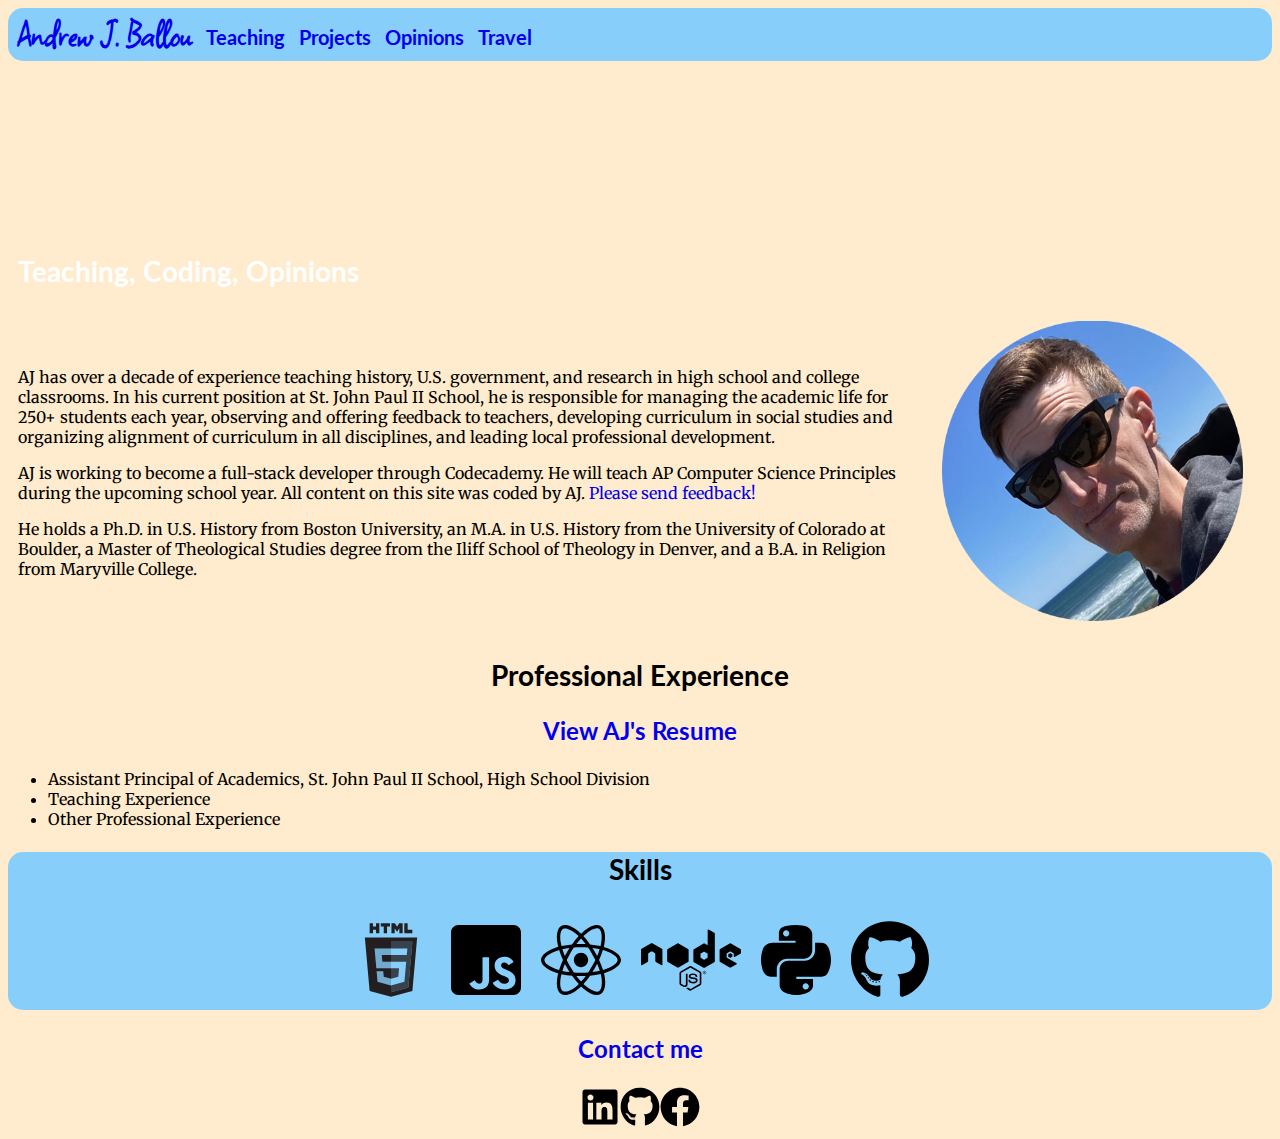
==== index.html @ 35b923fb "updated content and css" ====
<!DOCTYPE html>
<html lang="en">
<head>
    <meta charset="UTF-8">
    <meta http-equiv="X-UA-Compatible" content="IE=edge">
    <meta name="viewport" content="width=device-width, initial-scale=1.0">
    <title>Andrew J. Ballou</title>
    <link rel="preconnect" href="https://fonts.googleapis.com">
    <link rel="preconnect" href="https://fonts.gstatic.com" crossorigin>
    <link href="https://fonts.googleapis.com/css2?family=Lato:ital,wght@0,300;0,400;0,700;1,400;1,700&family=Merriweather:ital,wght@0,300;0,400;0,700;1,400&family=Roboto+Mono&family=Square+Peg&display=swap" rel="stylesheet">
    <link rel="stylesheet" href="css\style.css">
</head>

<body>
    <!--Navigation Links-->
    <header>
        <nav class="navigation-list">
            <a class="navigation-item" id="my-name" href="./index.html">Andrew J. Ballou</a>
            <a class="navigation-item" href="./teaching.html">Teaching</a>
            <a class="navigation-item" href="./projects.html">Projects</a>
            <a class="navigation-item" href="./blog.html">Opinions</a>
            <a class="navigation-item" href="./travel.html">Travel</a>
        </nav>
    </header>
    <!--Main webpage content-->
    <main>
        <!--focus image here-->
        <div class="top-section-image">
            <h2 class="top-section-text">Teaching, Coding, Opinions</h2>
        </div>
        <!--Description section here-->
        <div class="description-container">
            <div class="description-text-container">
                <p>AJ has over a decade of experience teaching history, U.S. government, and research in high school and college classrooms.
                    In his current position at St. John Paul II School, he is responsible for managing the academic life for 250+ students each year, observing and offering feedback to teachers,
                    developing curriculum in social studies and organizing alignment of curriculum in all disciplines, and leading local professional development.</p>
                <p>AJ is working to become a full-stack developer through Codecademy. He will teach AP Computer Science Principles during the upcoming
                    school year. All content on this site was coded by AJ. <a href="./contact.html">Please send feedback!</a></p>
                <p>He holds a Ph.D. in U.S. History from Boston University, an M.A. in U.S. History from the University of Colorado at Boulder, 
                    a Master of Theological Studies degree from the Iliff School of Theology in Denver, and a B.A. in Religion from Maryville College.</p>
            </div>
            <div class="description-image-container">
                <img src="images\beachside-photo-ajb.png" alt="Photo of AJ Ballou" id="AJB-portrait" />
            </div>
        </div>
        <!--Professional experience here-->
        <div class="professional-experience-container">
            <div class="professional-experience-text-container">
                <h2>Professional Experience</h2>
                <h3 id="resume-link">
                    <a href="AJBallou-Resume.pdf" id="resume-download" target="_blank">View AJ's Resume</a>
                </h3>
                <ul class="professional-experience list">
                    <li>Assistant Principal of Academics, St. John Paul II School, High School Division</li>
                    <li>Teaching Experience</li>
                    <li>Other Professional Experience</li>
                </ul>
            </div>
        </div>
        <div class="technology-skills-container">
            <div class="technology-skills-list">
                <h2>Skills</h2>
                <div class="skills-list-container">
                    <img class="skills-list-item" src="images\HTML5_1Color_Black.svg" />
                    <img class="skills-list-item" src="images\js-square-brands.svg" />
                    <img class="skills-list-item" src="images\react-brands.svg" />
                    <img class="skills-list-item" src="images\node-brands.svg" />
                    <img class="skills-list-item" src="images\python-brands.svg" />
                    <img class="skills-list-item" src="images\github-brands.svg" />
                </div>
            </div>
        </div>
    </main>
    <!--Social Media and Contact links-->
    <footer>
        <div class="contact-information">
        <div class="contact-information-text">
            <h3 class="contact-link">
                <a href="./contact.html">Contact me</a>
            </h3>
        </div>
        <div class="social-media-links">
            <a id="linkedin-contact" href="https://www.linkedin.com/in/andrew-ballou-3125b2a/" target="_blank">
                <img src="images\linkedin-brands.svg" alt="LinkedIn page for AJ Ballou" class="social-icon" />
            </a>
            <a id="github-contact" href="https://github.com/andrew-j-ballou" target="_blank">
                <img src="images\github-brands.svg" alt="GitHub page for AJ Ballou" class="social-icon" />
            </a>
            <a id="facebook-contact" href="https://www.facebook.com/andrew.ballou.925" target="_blank">
                <img src="images\facebook-brands.svg" alt="Facebook page for AJ Ballou" class="social-icon" />
            </a>
        </div>
        </div>
    </footer>
</body>
</html>
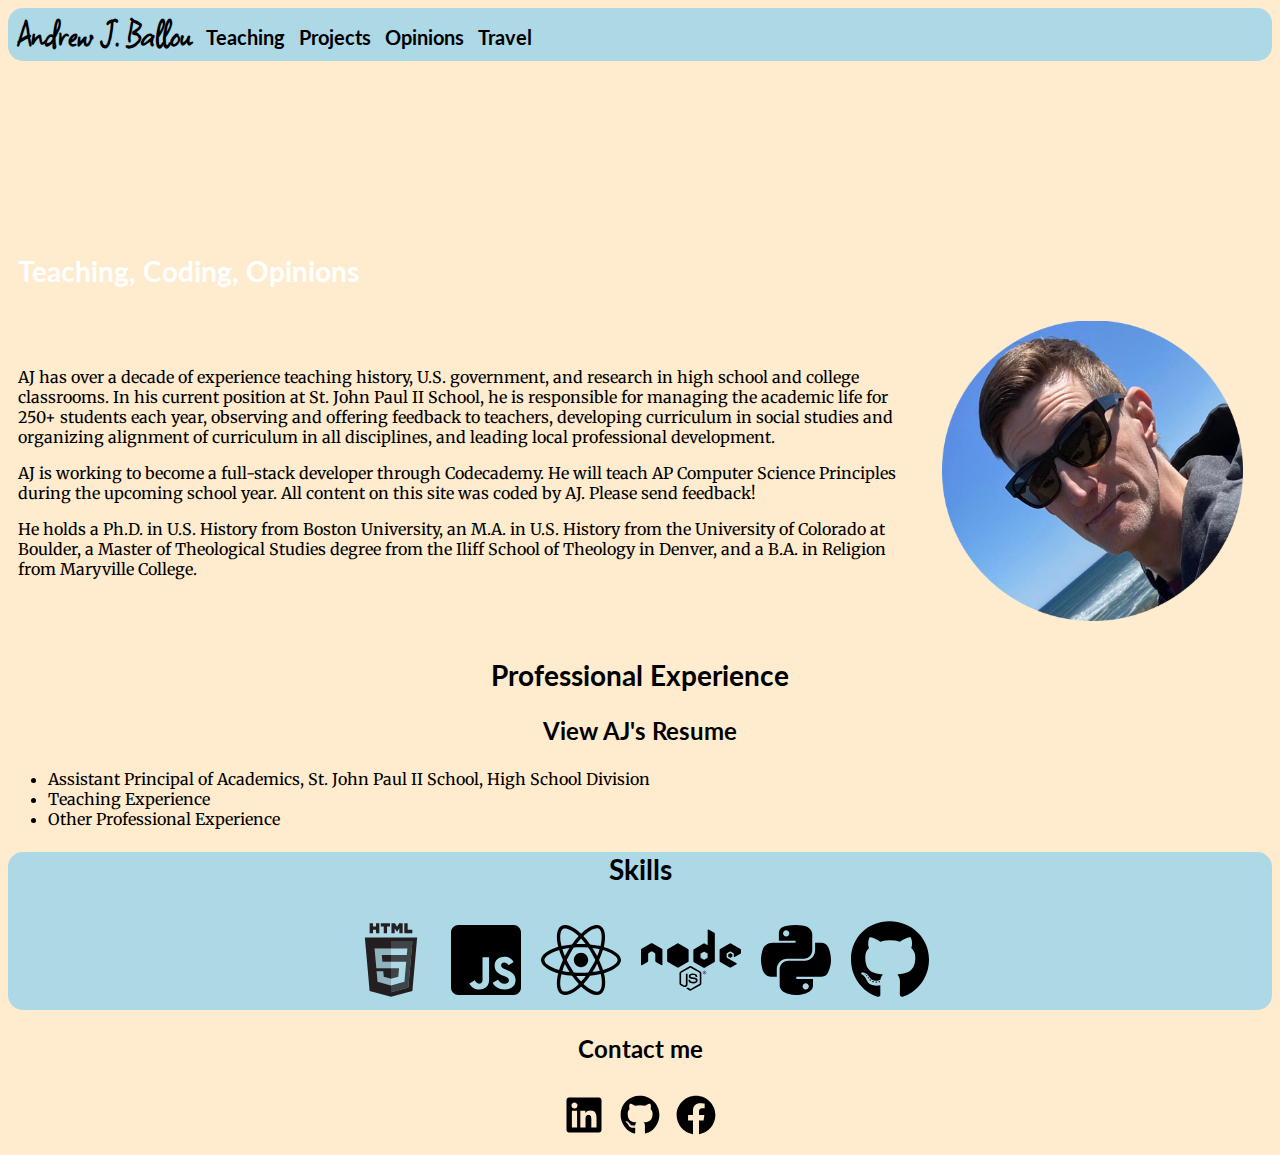
==== commit 289f7fb2: "updated styling" ====
--- a/index.html
+++ b/index.html
@@ -80,13 +80,13 @@
             </h3>
         </div>
         <div class="social-media-links">
-            <a id="linkedin-contact" href="https://www.linkedin.com/in/andrew-ballou-3125b2a/" target="_blank">
+            <a class="social-media-link" id="linkedin-contact" href="https://www.linkedin.com/in/andrew-ballou-3125b2a/" target="_blank">
                 <img src="images\linkedin-brands.svg" alt="LinkedIn page for AJ Ballou" class="social-icon" />
             </a>
-            <a id="github-contact" href="https://github.com/andrew-j-ballou" target="_blank">
+            <a class="social-media-link" id="github-contact" href="https://github.com/andrew-j-ballou" target="_blank">
                 <img src="images\github-brands.svg" alt="GitHub page for AJ Ballou" class="social-icon" />
             </a>
-            <a id="facebook-contact" href="https://www.facebook.com/andrew.ballou.925" target="_blank">
+            <a class="social-media-link" id="facebook-contact" href="https://www.facebook.com/andrew.ballou.925" target="_blank">
                 <img src="images\facebook-brands.svg" alt="Facebook page for AJ Ballou" class="social-icon" />
             </a>
         </div>
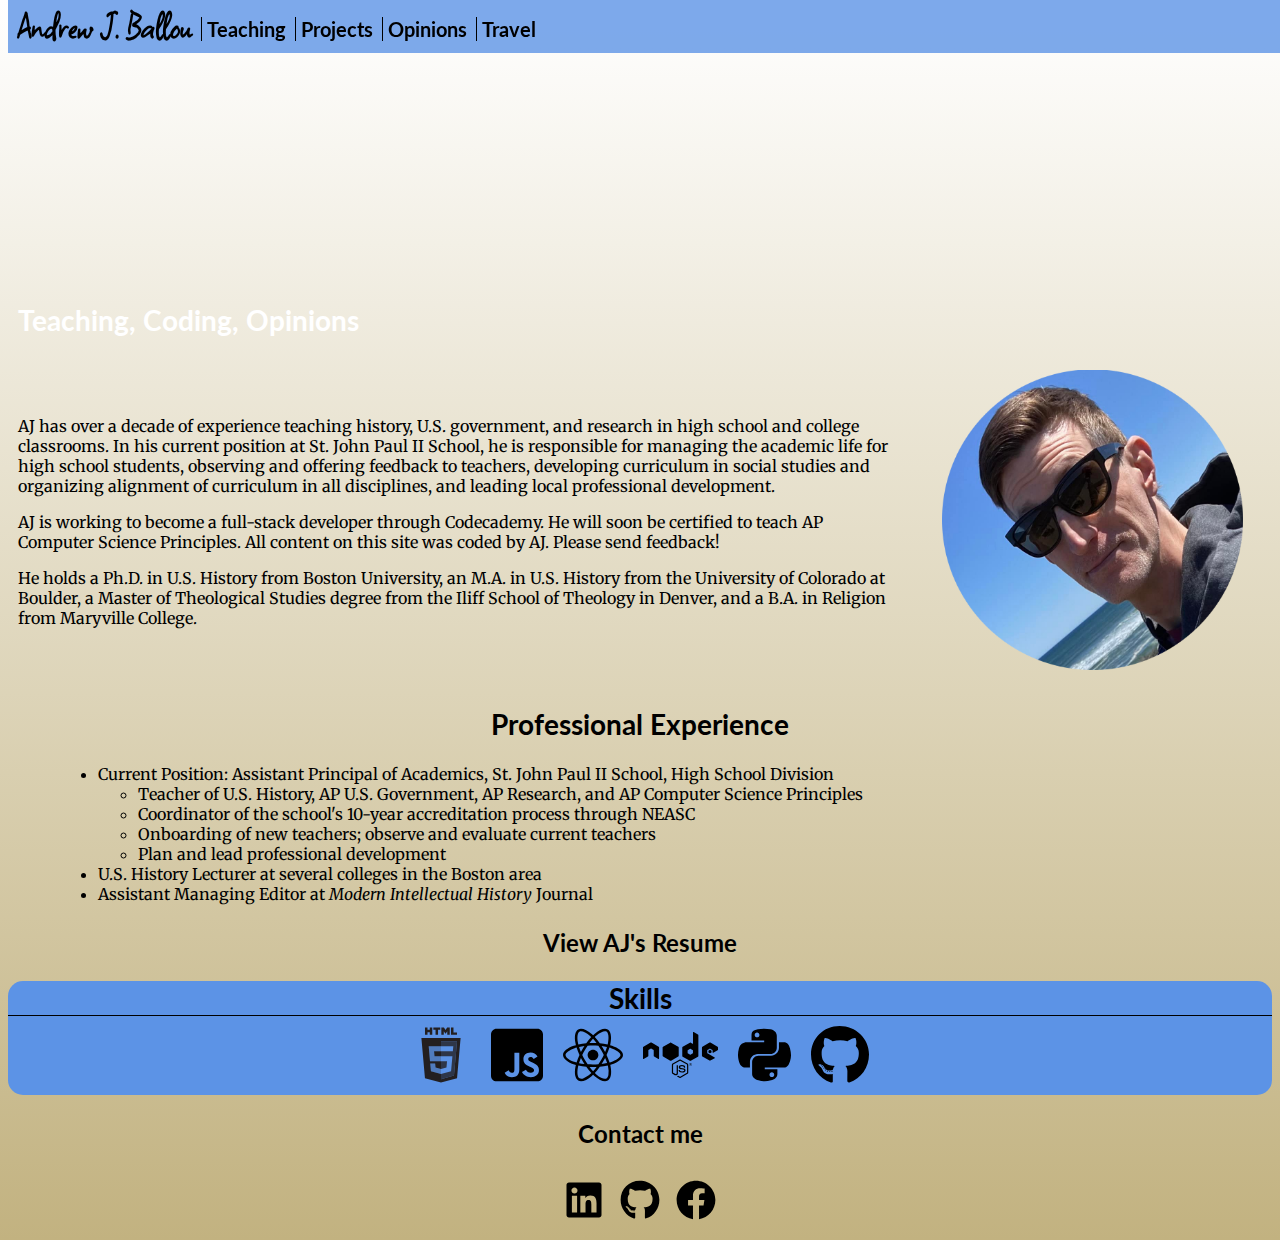
==== commit 5efeefd5: "updated content and styling" ====
--- a/index.html
+++ b/index.html
@@ -16,10 +16,10 @@
     <header>
         <nav class="navigation-list">
             <a class="navigation-item" id="my-name" href="./index.html">Andrew J. Ballou</a>
-            <a class="navigation-item" href="./teaching.html">Teaching</a>
-            <a class="navigation-item" href="./projects.html">Projects</a>
-            <a class="navigation-item" href="./blog.html">Opinions</a>
-            <a class="navigation-item" href="./travel.html">Travel</a>
+            <a class="navigation-item" href="#">Teaching</a>
+            <a class="navigation-item" href="#">Projects</a>
+            <a class="navigation-item" href="#">Opinions</a>
+            <a class="navigation-item" href="#">Travel</a>
         </nav>
     </header>
     <!--Main webpage content-->
@@ -32,10 +32,10 @@
         <div class="description-container">
             <div class="description-text-container">
                 <p>AJ has over a decade of experience teaching history, U.S. government, and research in high school and college classrooms.
-                    In his current position at St. John Paul II School, he is responsible for managing the academic life for 250+ students each year, observing and offering feedback to teachers,
+                    In his current position at St. John Paul II School, he is responsible for managing the academic life for high school students, observing and offering feedback to teachers,
                     developing curriculum in social studies and organizing alignment of curriculum in all disciplines, and leading local professional development.</p>
-                <p>AJ is working to become a full-stack developer through Codecademy. He will teach AP Computer Science Principles during the upcoming
-                    school year. All content on this site was coded by AJ. <a href="./contact.html">Please send feedback!</a></p>
+                <p>AJ is working to become a full-stack developer through <a href="https://www.codecademy.com">Codecademy</a>. He will soon be certified to teach
+                    AP Computer Science Principles. All content on this site was coded by AJ. <a href="#">Please send feedback!</a></p>
                 <p>He holds a Ph.D. in U.S. History from Boston University, an M.A. in U.S. History from the University of Colorado at Boulder, 
                     a Master of Theological Studies degree from the Iliff School of Theology in Denver, and a B.A. in Religion from Maryville College.</p>
             </div>
@@ -47,14 +47,20 @@
         <div class="professional-experience-container">
             <div class="professional-experience-text-container">
                 <h2>Professional Experience</h2>
+                <ul class="professional-experience-list">
+                    <li>Current Position: Assistant Principal of Academics, St. John Paul II School, High School Division</li>
+                    <ul>
+                        <li>Teacher of U.S. History, AP U.S. Government, AP Research, and AP Computer Science Principles</li>
+                        <li>Coordinator of the school's 10-year accreditation process through <a href="https://www.neasc.org">NEASC</a></li>
+                        <li>Onboarding of new teachers; observe and evaluate current teachers</li>
+                        <li>Plan and lead professional development</li>
+                    </ul>
+                    <li>U.S. History Lecturer at several colleges in the Boston area</li>
+                    <li>Assistant Managing Editor at <a href="https://www.cambridge.org/core/journals/modern-intellectual-history"><em>Modern Intellectual History</em></a> Journal</li>
+                </ul>
                 <h3 id="resume-link">
                     <a href="AJBallou-Resume.pdf" id="resume-download" target="_blank">View AJ's Resume</a>
                 </h3>
-                <ul class="professional-experience list">
-                    <li>Assistant Principal of Academics, St. John Paul II School, High School Division</li>
-                    <li>Teaching Experience</li>
-                    <li>Other Professional Experience</li>
-                </ul>
             </div>
         </div>
         <div class="technology-skills-container">
@@ -92,5 +98,15 @@
         </div>
         </div>
     </footer>
+    <script>
+        function myFunction() {
+            var x = document.getElementById("myTopnav");
+            if (x.className === "topnav") {
+                x.className += " responsive";
+            } else {
+                x.className = "topnav";
+            }
+        }
+    </script>
 </body>
 </html>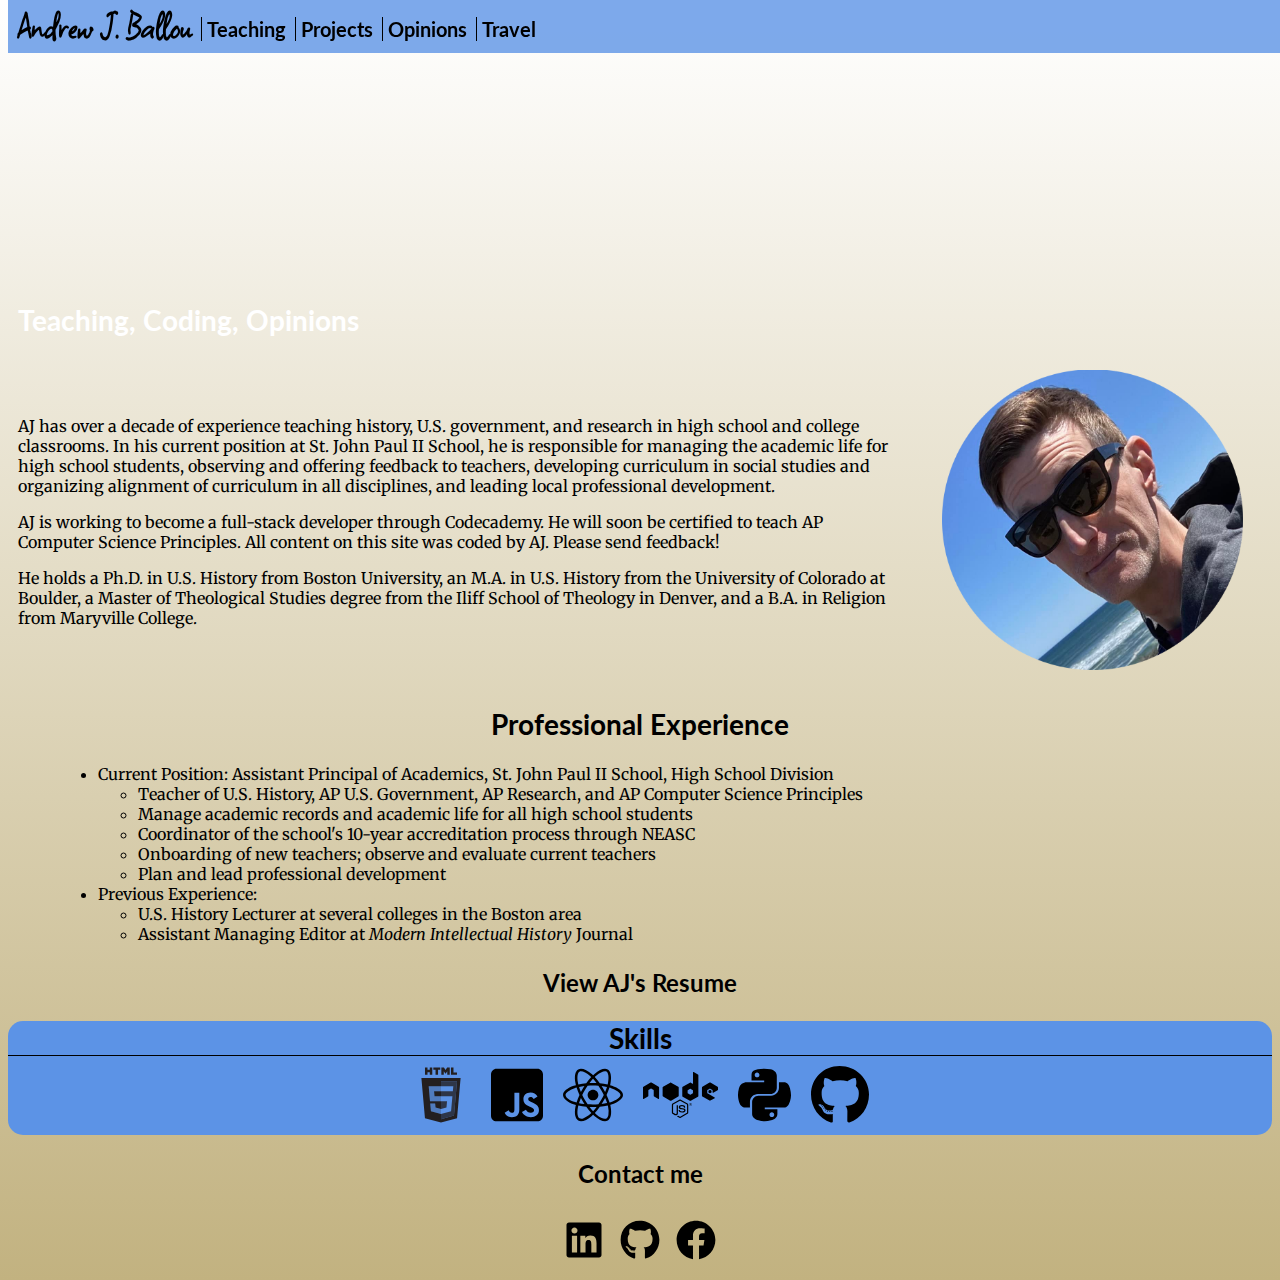
==== commit 3508695e: "add favicon and styling" ====
--- a/index.html
+++ b/index.html
@@ -5,6 +5,7 @@
     <meta http-equiv="X-UA-Compatible" content="IE=edge">
     <meta name="viewport" content="width=device-width, initial-scale=1.0">
     <title>Andrew J. Ballou</title>
+    <link rel="icon" href="icons\AJB-favicon.ico"
     <link rel="preconnect" href="https://fonts.googleapis.com">
     <link rel="preconnect" href="https://fonts.gstatic.com" crossorigin>
     <link href="https://fonts.googleapis.com/css2?family=Lato:ital,wght@0,300;0,400;0,700;1,400;1,700&family=Merriweather:ital,wght@0,300;0,400;0,700;1,400&family=Roboto+Mono&family=Square+Peg&display=swap" rel="stylesheet">
@@ -51,12 +52,16 @@
                     <li>Current Position: Assistant Principal of Academics, St. John Paul II School, High School Division</li>
                     <ul>
                         <li>Teacher of U.S. History, AP U.S. Government, AP Research, and AP Computer Science Principles</li>
+                        <li>Manage academic records and academic life for all high school students</li>
                         <li>Coordinator of the school's 10-year accreditation process through <a href="https://www.neasc.org">NEASC</a></li>
                         <li>Onboarding of new teachers; observe and evaluate current teachers</li>
                         <li>Plan and lead professional development</li>
                     </ul>
-                    <li>U.S. History Lecturer at several colleges in the Boston area</li>
-                    <li>Assistant Managing Editor at <a href="https://www.cambridge.org/core/journals/modern-intellectual-history"><em>Modern Intellectual History</em></a> Journal</li>
+                    <li>Previous Experience:</li>
+                        <ul>
+                            <li>U.S. History Lecturer at several colleges in the Boston area</li>
+                            <li>Assistant Managing Editor at <a href="https://www.cambridge.org/core/journals/modern-intellectual-history"><em>Modern Intellectual History</em></a> Journal</li>
+                        </ul>
                 </ul>
                 <h3 id="resume-link">
                     <a href="AJBallou-Resume.pdf" id="resume-download" target="_blank">View AJ's Resume</a>
@@ -81,9 +86,7 @@
     <footer>
         <div class="contact-information">
         <div class="contact-information-text">
-            <h3 class="contact-link">
-                <a href="./contact.html">Contact me</a>
-            </h3>
+            <h3 class="contact-link">Contact me</h3>
         </div>
         <div class="social-media-links">
             <a class="social-media-link" id="linkedin-contact" href="https://www.linkedin.com/in/andrew-ballou-3125b2a/" target="_blank">
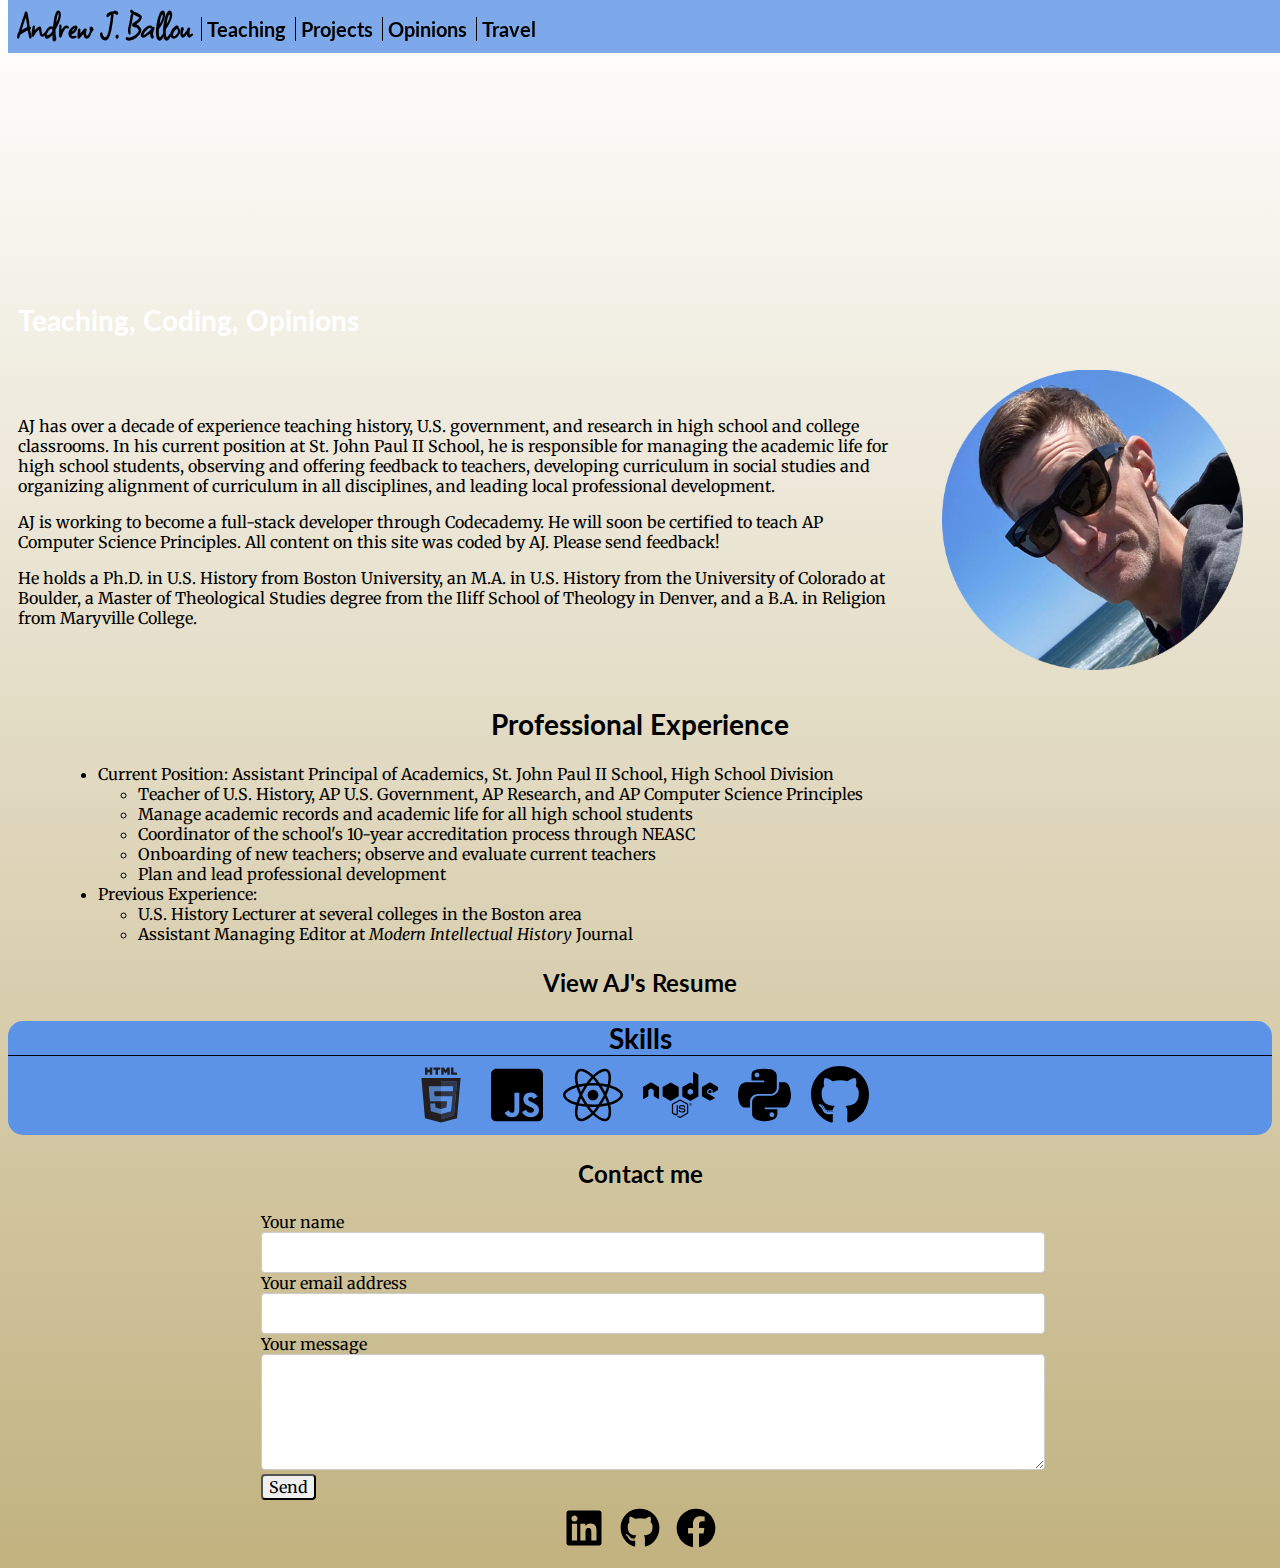
==== commit 5e191f1d: "final version of website" ====
--- a/index.html
+++ b/index.html
@@ -5,22 +5,24 @@
     <meta http-equiv="X-UA-Compatible" content="IE=edge">
     <meta name="viewport" content="width=device-width, initial-scale=1.0">
     <title>Andrew J. Ballou</title>
-    <link rel="icon" href="icons\AJB-favicon.ico"
+    <link rel="icon" href="icons\AJB-favicon.ico">
     <link rel="preconnect" href="https://fonts.googleapis.com">
     <link rel="preconnect" href="https://fonts.gstatic.com" crossorigin>
     <link href="https://fonts.googleapis.com/css2?family=Lato:ital,wght@0,300;0,400;0,700;1,400;1,700&family=Merriweather:ital,wght@0,300;0,400;0,700;1,400&family=Roboto+Mono&family=Square+Peg&display=swap" rel="stylesheet">
     <link rel="stylesheet" href="css\style.css">
+    <script src="js/navigation.js"></script>
 </head>
 
 <body>
     <!--Navigation Links-->
     <header>
-        <nav class="navigation-list">
+        <nav class="navigationList" id="myTopnav">
             <a class="navigation-item" id="my-name" href="./index.html">Andrew J. Ballou</a>
             <a class="navigation-item" href="#">Teaching</a>
             <a class="navigation-item" href="#">Projects</a>
             <a class="navigation-item" href="#">Opinions</a>
             <a class="navigation-item" href="#">Travel</a>
+            <a href="javascript:void(0)" class="nav-icon" onclick="myFunction()">&#9776;</a>
         </nav>
     </header>
     <!--Main webpage content-->
@@ -36,7 +38,7 @@
                     In his current position at St. John Paul II School, he is responsible for managing the academic life for high school students, observing and offering feedback to teachers,
                     developing curriculum in social studies and organizing alignment of curriculum in all disciplines, and leading local professional development.</p>
                 <p>AJ is working to become a full-stack developer through <a href="https://www.codecademy.com">Codecademy</a>. He will soon be certified to teach
-                    AP Computer Science Principles. All content on this site was coded by AJ. <a href="#">Please send feedback!</a></p>
+                    AP Computer Science Principles. All content on this site was coded by AJ. <a href="#contact">Please send feedback!</a></p>
                 <p>He holds a Ph.D. in U.S. History from Boston University, an M.A. in U.S. History from the University of Colorado at Boulder, 
                     a Master of Theological Studies degree from the Iliff School of Theology in Denver, and a B.A. in Religion from Maryville College.</p>
             </div>
@@ -72,12 +74,12 @@
             <div class="technology-skills-list">
                 <h2>Skills</h2>
                 <div class="skills-list-container">
-                    <img class="skills-list-item" src="images\HTML5_1Color_Black.svg" />
-                    <img class="skills-list-item" src="images\js-square-brands.svg" />
-                    <img class="skills-list-item" src="images\react-brands.svg" />
-                    <img class="skills-list-item" src="images\node-brands.svg" />
-                    <img class="skills-list-item" src="images\python-brands.svg" />
-                    <img class="skills-list-item" src="images\github-brands.svg" />
+                    <img class="skills-list-item" src="images\HTML5_1Color_Black.svg" alt="HTML 5" />
+                    <img class="skills-list-item" src="images\js-square-brands.svg" alt="JavaScript" />
+                    <img class="skills-list-item" src="images\react-brands.svg" alt="React" />
+                    <img class="skills-list-item" src="images\node-brands.svg" alt="Node JS" />
+                    <img class="skills-list-item" src="images\python-brands.svg" alt="python" />
+                    <img class="skills-list-item" src="images\github-brands.svg" alt="GitHub" />
                 </div>
             </div>
         </div>
@@ -86,7 +88,29 @@
     <footer>
         <div class="contact-information">
         <div class="contact-information-text">
-            <h3 class="contact-link">Contact me</h3>
+            <h3 class="contact-link" id="contact">Contact me</h3>
+            <div class="form-container">
+            <form id="fcf-form-id" class="fcf-form-class" method="post" action="contact.php">
+                <label for="Name" class="fcf-label">Your name</label>
+                <div class="fcf-input-group">
+                    <input type="text" id="Name" name="Name" class="fcf-form-control" required>
+                </div>
+            <div class="fcf-form-group">
+                <label for="Email" class="fcf-label">Your email address</label>
+                <div class="fcf-input-group">
+                    <input type="email" id="Email" name="Email" class="fcf-form-control" required>
+                </div>
+            </div>
+            <div class="fcf-form-group">
+                <label for="Message" class="fcf-label">Your message</label>
+                <div class="fcf-input-group">
+                    <textarea id="Message" name="Message" class="fcf-form-control" rows="6" maxlength="3000" required></textarea>
+                </div>
+            </div>
+            <div class="fcf-form-group">
+                <button type="submit" id="fcf-button" class="fcf-btn fcf-btn-primary fcf-btn-lg fcf-btn-block">Send</button>
+            </div>
+        </div>
         </div>
         <div class="social-media-links">
             <a class="social-media-link" id="linkedin-contact" href="https://www.linkedin.com/in/andrew-ballou-3125b2a/" target="_blank">
@@ -101,15 +125,5 @@
         </div>
         </div>
     </footer>
-    <script>
-        function myFunction() {
-            var x = document.getElementById("myTopnav");
-            if (x.className === "topnav") {
-                x.className += " responsive";
-            } else {
-                x.className = "topnav";
-            }
-        }
-    </script>
 </body>
 </html>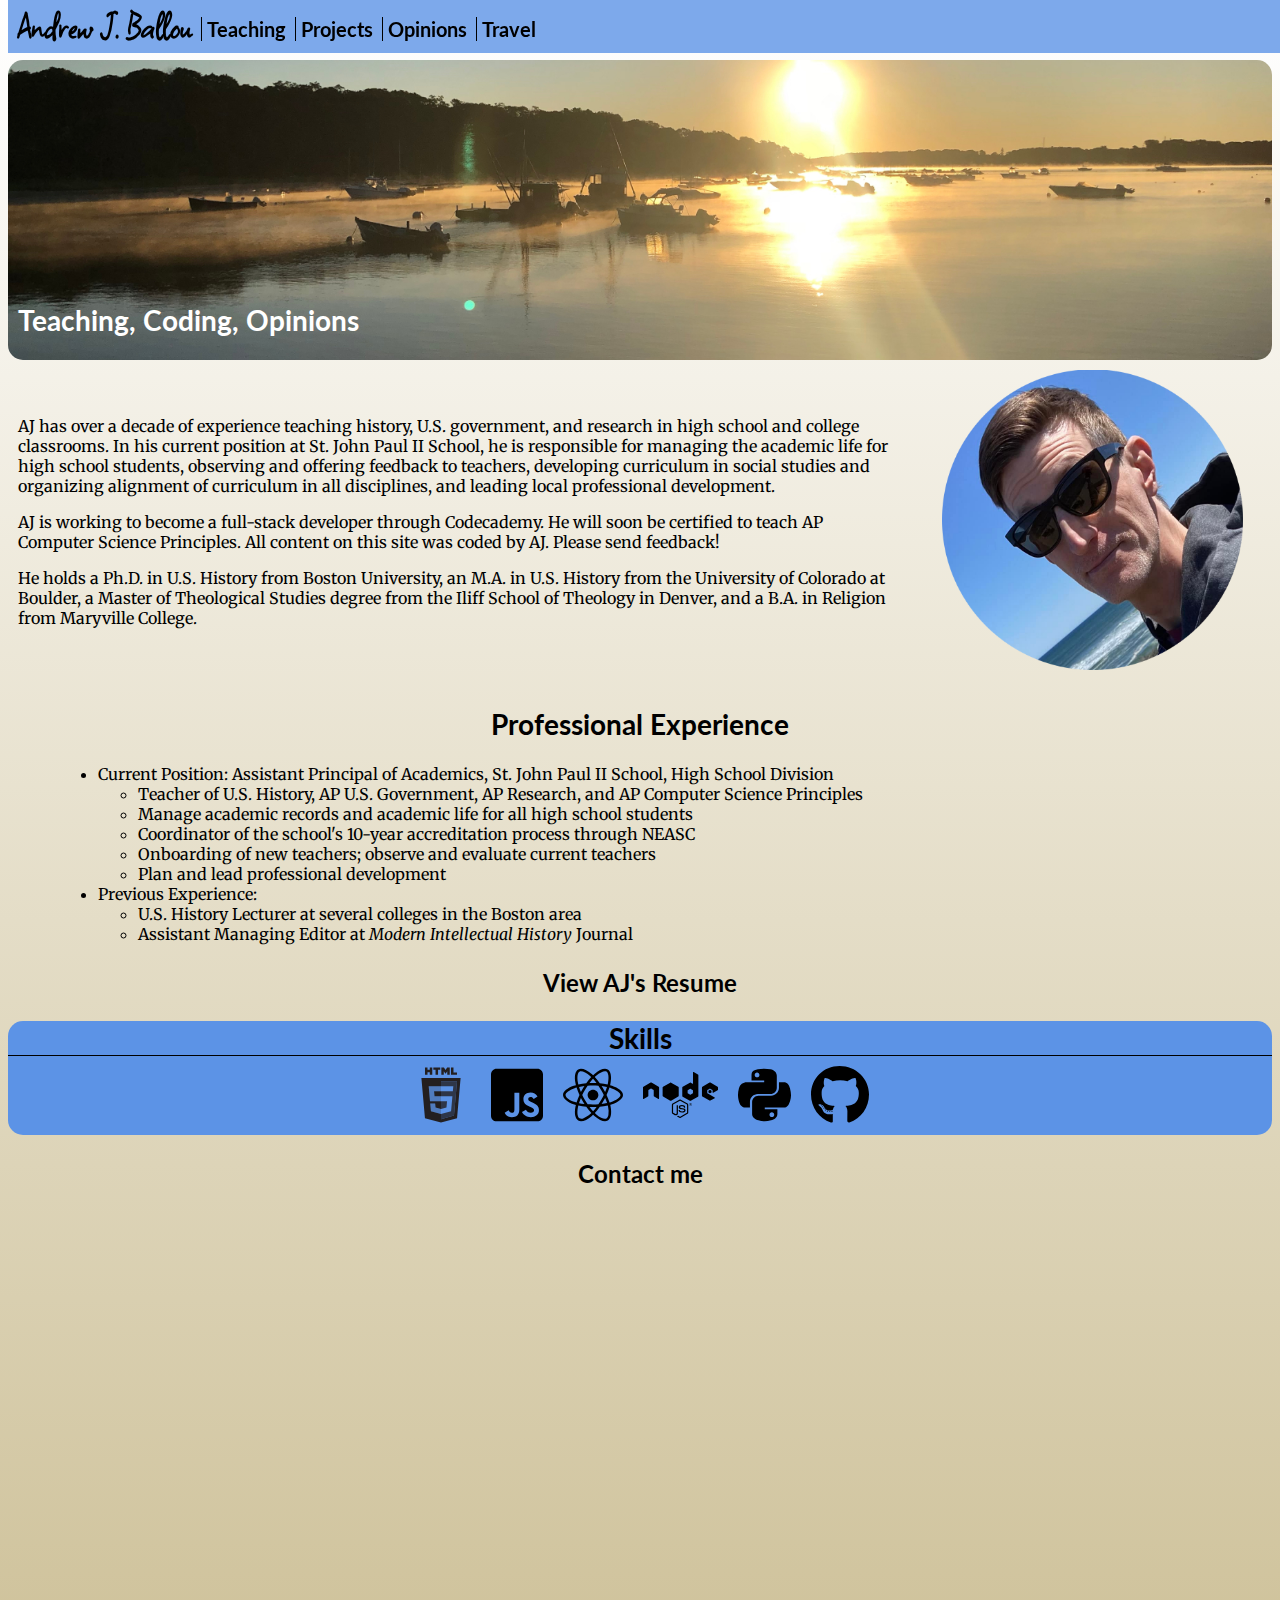
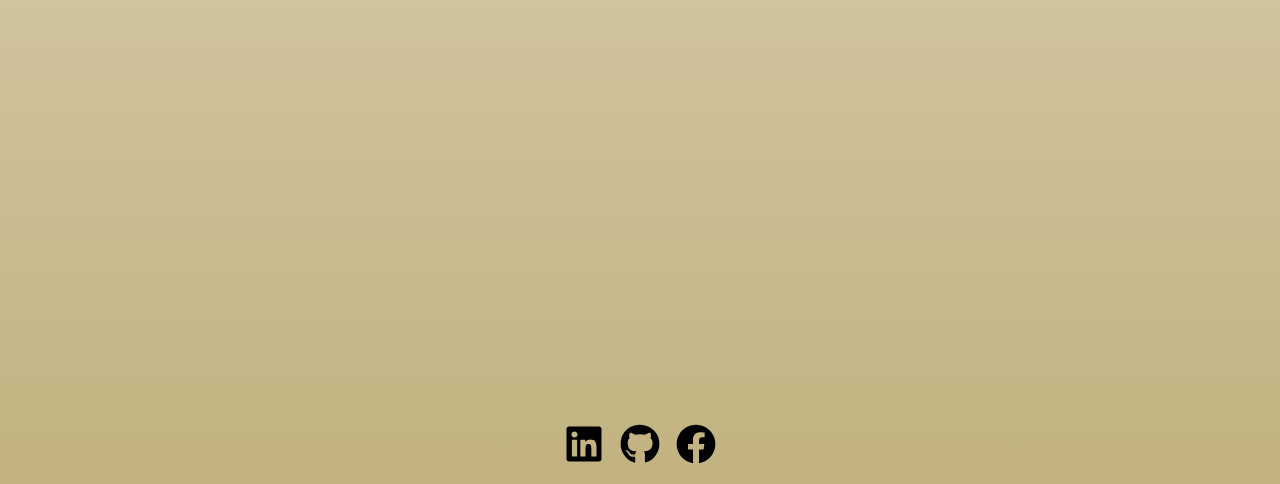
==== commit 00ad9224: "fixed contact form with google" ====
--- a/index.html
+++ b/index.html
@@ -5,11 +5,11 @@
     <meta http-equiv="X-UA-Compatible" content="IE=edge">
     <meta name="viewport" content="width=device-width, initial-scale=1.0">
     <title>Andrew J. Ballou</title>
-    <link rel="icon" href="icons\AJB-favicon.ico">
+    <link rel="icon" href="icons/AJB-favicon.ico">
     <link rel="preconnect" href="https://fonts.googleapis.com">
     <link rel="preconnect" href="https://fonts.gstatic.com" crossorigin>
     <link href="https://fonts.googleapis.com/css2?family=Lato:ital,wght@0,300;0,400;0,700;1,400;1,700&family=Merriweather:ital,wght@0,300;0,400;0,700;1,400&family=Roboto+Mono&family=Square+Peg&display=swap" rel="stylesheet">
-    <link rel="stylesheet" href="css\style.css">
+    <link rel="stylesheet" href="css/style.css">
     <script src="js/navigation.js"></script>
 </head>
 
@@ -43,7 +43,7 @@
                     a Master of Theological Studies degree from the Iliff School of Theology in Denver, and a B.A. in Religion from Maryville College.</p>
             </div>
             <div class="description-image-container">
-                <img src="images\beachside-photo-ajb.png" alt="Photo of AJ Ballou" id="AJB-portrait" />
+                <img src="images/beachside-photo-ajb.png" alt="Photo of AJ Ballou" id="AJB-portrait" />
             </div>
         </div>
         <!--Professional experience here-->
@@ -66,7 +66,7 @@
                         </ul>
                 </ul>
                 <h3 id="resume-link">
-                    <a href="AJBallou-Resume.pdf" id="resume-download" target="_blank">View AJ's Resume</a>
+                    <a href="./AJBallou-Resume.pdf" id="resume-download" target="_blank">View AJ's Resume</a>
                 </h3>
             </div>
         </div>
@@ -74,12 +74,12 @@
             <div class="technology-skills-list">
                 <h2>Skills</h2>
                 <div class="skills-list-container">
-                    <img class="skills-list-item" src="images\HTML5_1Color_Black.svg" alt="HTML 5" />
-                    <img class="skills-list-item" src="images\js-square-brands.svg" alt="JavaScript" />
-                    <img class="skills-list-item" src="images\react-brands.svg" alt="React" />
-                    <img class="skills-list-item" src="images\node-brands.svg" alt="Node JS" />
-                    <img class="skills-list-item" src="images\python-brands.svg" alt="python" />
-                    <img class="skills-list-item" src="images\github-brands.svg" alt="GitHub" />
+                    <img class="skills-list-item" src="images/HTML5_1Color_Black.svg" alt="HTML 5" />
+                    <img class="skills-list-item" src="images/js-square-brands.svg" alt="JavaScript" />
+                    <img class="skills-list-item" src="images/react-brands.svg" alt="React" />
+                    <img class="skills-list-item" src="images/node-brands.svg" alt="Node JS" />
+                    <img class="skills-list-item" src="images/python-brands.svg" alt="python" />
+                    <img class="skills-list-item" src="images/github-brands.svg" alt="GitHub" />
                 </div>
             </div>
         </div>
@@ -90,6 +90,8 @@
         <div class="contact-information-text">
             <h3 class="contact-link" id="contact">Contact me</h3>
             <div class="form-container">
+                <iframe src="https://docs.google.com/forms/d/e/1FAIpQLSdR1gsS6WMkPEmID0cILpkCUZmagR-vjy9VyAZDNFocWFyf3Q/viewform?embedded=true" width="500" height="800" frameborder="0" marginheight="0" marginwidth="0">Loading…</iframe>
+            <!--
             <form id="fcf-form-id" class="fcf-form-class" method="post" action="contact.php">
                 <label for="Name" class="fcf-label">Your name</label>
                 <div class="fcf-input-group">
@@ -111,16 +113,17 @@
                 <button type="submit" id="fcf-button" class="fcf-btn fcf-btn-primary fcf-btn-lg fcf-btn-block">Send</button>
             </div>
         </div>
+    -->
         </div>
         <div class="social-media-links">
             <a class="social-media-link" id="linkedin-contact" href="https://www.linkedin.com/in/andrew-ballou-3125b2a/" target="_blank">
-                <img src="images\linkedin-brands.svg" alt="LinkedIn page for AJ Ballou" class="social-icon" />
+                <img src="images/linkedin-brands.svg" alt="LinkedIn page for AJ Ballou" class="social-icon" />
             </a>
             <a class="social-media-link" id="github-contact" href="https://github.com/andrew-j-ballou" target="_blank">
-                <img src="images\github-brands.svg" alt="GitHub page for AJ Ballou" class="social-icon" />
+                <img src="images/github-brands.svg" alt="GitHub page for AJ Ballou" class="social-icon" />
             </a>
             <a class="social-media-link" id="facebook-contact" href="https://www.facebook.com/andrew.ballou.925" target="_blank">
-                <img src="images\facebook-brands.svg" alt="Facebook page for AJ Ballou" class="social-icon" />
+                <img src="images/facebook-brands.svg" alt="Facebook page for AJ Ballou" class="social-icon" />
             </a>
         </div>
         </div>
--- a/css/style.css
+++ b/css/style.css
@@ -0,0 +1,285 @@
+/*font-family: 'Lato', sans-serif;
+font-family: 'Merriweather', serif;
+font-family: 'Roboto Mono', monospace;
+font-family: 'Square Peg', cursive; */
+
+body {
+    background: rgb(194, 178, 128);
+    background: linear-gradient(bottom, rgba(194, 178, 128, 1), rgba(194, 178, 128, 0));
+    background: -webkit-linear-gradient(bottom, rgba(194, 178, 128, 1), rgba(194, 178, 128, 0));
+    background: -moz-linear-gradient(bottom, rgba(194, 178, 128, 1), rgba(194, 178, 128, 0));
+}
+
+h1 {
+    text-align: center;
+    font-family: "Square Peg";
+    font-size: 75px;
+}
+
+h2 {
+    font-family: "Lato";
+    font-size: 28px;
+    font-weight: 700;
+    text-align: center;
+}
+
+p {
+    font-family: "Merriweather";
+    font-weight: 400;
+    font-size: 16px;
+}
+
+li {
+    font-family: "Merriweather";
+    font-weight: 400;
+    font-size: 16px;
+}
+
+h3 {
+    font-family: "Lato";
+    text-align: center;
+    font-size: 24px;
+}
+
+a {
+    text-decoration: none;
+    color: black;
+}
+
+a:hover {
+    color: blue;
+}
+
+.navigationList .nav-icon {
+    display: none;
+}
+
+.navigationList {
+    background-color: rgba(92, 147, 230, 0.8);
+    z-index: 1;
+    position: fixed;
+    width: 100%;
+    top: 0;
+    margin-right: 8px;
+}
+
+.navigation-item {
+    font-family: "Lato";
+    font-size: 20px;
+    font-weight: 700;
+    padding-left: 5px;
+    padding-right: 5px;
+    border-left: 1px solid black;
+    margin: 0;
+}
+
+#my-name {
+    font-family: "Square Peg";
+    font-weight: 700;
+    text-align: left;
+    font-size: 40px;
+    padding-left: 10px;
+    padding-top: 2px;
+    padding-right: 5px;
+    border: none;
+}
+
+.top-section-image {
+    display: flex;
+    background-image: url("../images/cotuit-sunrise-beach-1600-1200.jpg");    
+    background-position: center center;
+    background-repeat: no-repeat;
+    background-size: cover;
+    width: 100%;
+    height: 300px;
+    border-radius: 15px;
+    align-items: flex-end;
+    margin-top: 60px;
+}
+
+.top-section-text {
+    text-justify: left;
+    color: white;
+    padding-left: 10px;
+}
+
+.description-container {
+    display: flex;
+    justify-items: center;
+    align-items: center;
+    width: 100%;
+}
+
+.description-text-container {
+    max-width: 70%;
+    padding: 10px;
+}
+
+.description-image-container {
+    width: 30%;
+    padding: 10px;
+}
+
+.description-image-container img {
+    object-fit: contain;
+    height: auto;
+    width: 100%;
+    max-height: 300px;
+}
+
+.professional-experience-list {
+    display: flex;
+    flex-direction: column;
+    justify-items: left;
+    margin-left: 50px;
+}
+
+.technology-skills-container {
+    background-color: rgb(92, 147, 230);
+    border-radius: 15px;
+}
+
+.technology-skills-list h2 {
+    border-bottom: 1px solid black;
+}
+
+.skills-list-container {
+    display: flex;
+    justify-content: center;
+    margin-top: -15px;
+}
+
+.contact-information-text {
+    display: block;
+    text-align: center;
+}
+/*
+div.form-container {
+    display: inline-block;
+    font-family: "Merriweather";
+    font-size: 16px;
+    width: 60%;
+    margin-left: auto;
+    margin-right: auto;
+    text-align: left;
+}
+
+input, select, textarea {
+    width: 100%;
+    padding: 12px;
+    border: 1px solid #ccc;
+    border-radius: 4px;
+}
+
+#fcf-button {
+    font-family: "Merriweather";
+    font-size: 16px;
+    border-radius: 4px;
+}
+*/
+.skills-list-item {
+    height: 60px;
+    margin: 0px 10px 10px 10px;
+}
+
+.social-media-links {
+    display: flex;
+    justify-content: center;
+}
+
+.social-media-links img {
+    width: 40px;
+    height: 40px;
+    padding: 8px;
+}
+
+.social-media-link {
+    border-radius: 50%
+}
+
+.social-media-link:hover {
+    background-color: rgb(92, 147, 230);
+}
+
+@media screen and (max-width: 600px) {
+    .navigationList a:not(:first-child), .navigationList {
+        display: none;
+    }
+
+    .navigationList a.nav-icon {
+        float: right;
+        display: block;
+        margin-right: 20px;
+        font-size: 24px;
+    }
+    
+    .navigationList {
+        display: block;
+        padding: 5px;
+        
+    }
+
+    navigation-item {
+        border-left: none;
+        border-bottom: 1px solid black;
+    }
+
+    .top-section-image {
+        margin-top: 80px;
+        height: 150px;
+    }
+
+    .description-container {
+        flex-direction: column-reverse;
+    }
+
+    .description-text-container {
+        max-width: 95%;
+    }
+
+    .description-image-container {
+        max-width: 95%;
+        padding: 10px;
+        margin: 0 auto;
+    }
+
+    .professional-experience-list {
+        margin-left: 0px;
+    }
+
+    .skills-list-item {
+        height: 30px;
+        margin: 0px 5px 10px 5px;
+    }
+}
+
+@media screen and (max-width: 600px) {
+    .navigationList.responsive {
+        position: fixed;
+    }
+
+    .navigationList.responsive a.nav-icon {
+        position: absolute;
+        right: 5px;
+        top: 5px;
+    }
+
+    .navigationList.responsive {
+        display: block;
+    }
+
+    .navigationList.responsive .navigation-item {
+        float: none;
+        display: block;
+        width: 100%;
+        text-align: center;
+        padding: 5px;
+        border-left: none;
+        border-bottom: 1px solid black;
+    }
+
+    navigation-item {
+        border-left: none;
+        border-bottom: 1px solid black;
+    }
+}